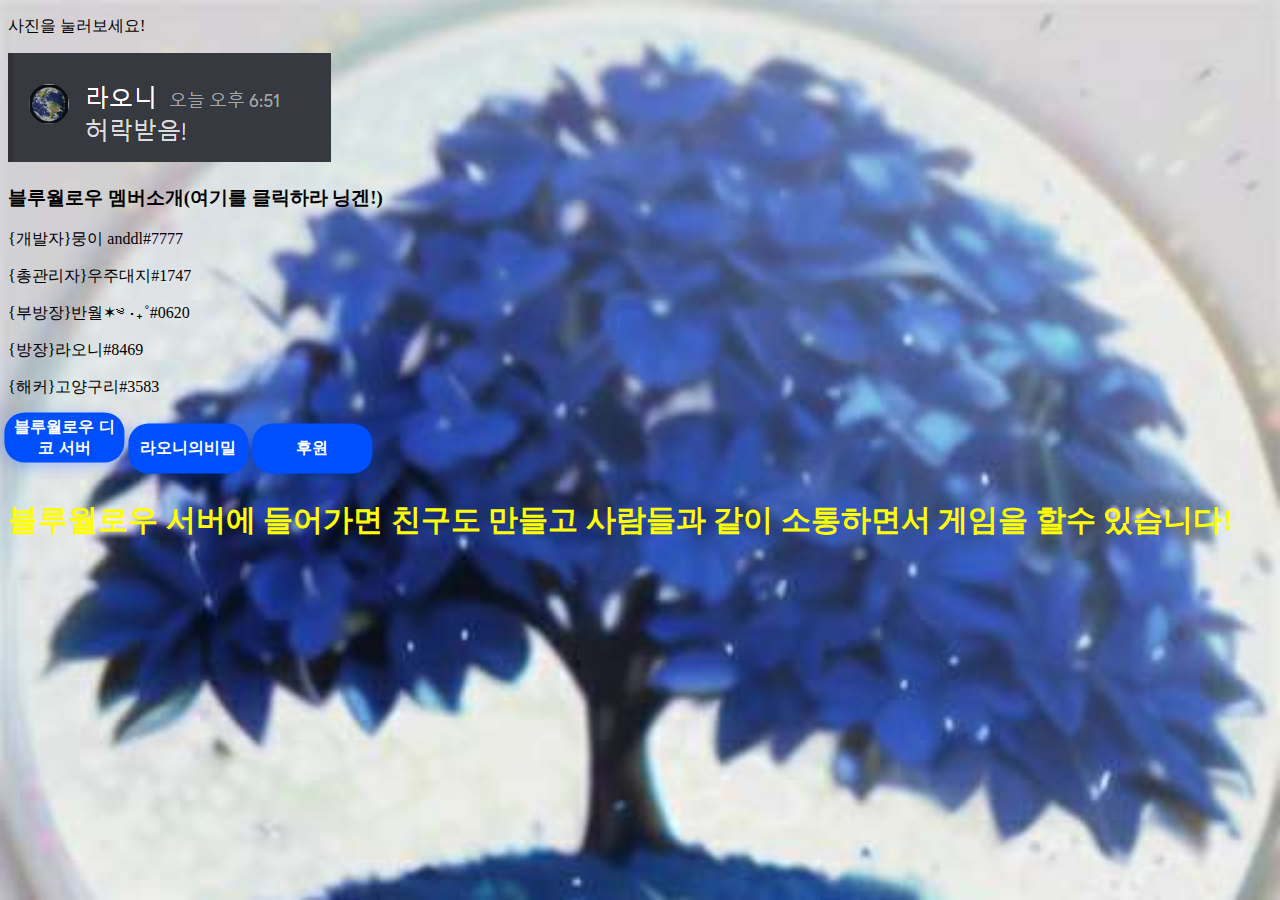
==== ryan/index.html @ fbcfaf65 "df" ====
<!DOCTYPE html>
<link rel="icon" href="A1073-0142.jpg">
<link rel="stylesheet" href="ryan.css">
<link rel="stylesheet" href="support.js">
    <title>블루월로우</title>
    <p>사진을 눌러보세요!</p>
    <img src="ryan.PNG" onclick="ryan()">
    <p>
        <h3 onclick="man()">블루월로우 멤버소개(여기를 클릭하라 닝겐!)</h3>
        <p>{개발자}뭉이 anddl#7777</p>
        <p>{총관리자}우주대지#1747</p>
        <p>{부방장}반월✶༄ ‧₊˚#0620</p>
        <p>{방장}라오니#8469</p>
        <p>{해커}고양구리#3583</p>
    </p>
    <script>
        function ryan(){
            alert("라오니 한테서 허락 받았음!!")
        }
        function man(){
            alert("블루윌로우 멤버를 더 보고 싶나? 그럼 블루월로우 디스코드 서버에 들어가라!!")
        }
    </script>
    <p>
        <a href="https://discord.gg/tHCEahH92p"><button>블루월로우 디코 서버</button></a> <a href="https://videoraonie.netlify.app/"><button>라오니의비밀</button></a> <a href="https://paypal.me/Fantboss" onclick="su()"><button>후원</button></a>
    </p>
    <h2>블루월로우 서버에 들어가면 친구도 만들고 사람들과 같이 소통하면서 게임을 할수 있습니다!</h2>
</html>
---- ryan/ryan.css ----
h1 {
    text-align: center;
    font-size: 120px;
}

h2 {
    color: yellow;
    font-size: 30px;
}

html {
    background-image: url('./IMG_2023_01_26_20_31_24.jpg');
    background-size: cover;
    background-repeat: no-repeat;
    height: 100vh;
}

button{
    width: 120px;
    height: 50px;
    background-color: #004fff;
    border: none;
    color: white;
    box-shadow: 0 4px 16px rgba(0, 79, 255, 0.3);
    font-size: 16px;
    font-weight: bold;
    border-radius: 20px;
    position: none;
    top:10%;
    left: 10%;
    transform: translate(-3%, -3%);
}
button:focus{
    outline: 0;
}

button:hover{
    background-color: rga(0,79,255,0.9);
    cursor: pointer;
    box-shadow: 0 2px 4px rgba(0,79,255,0.3);

}
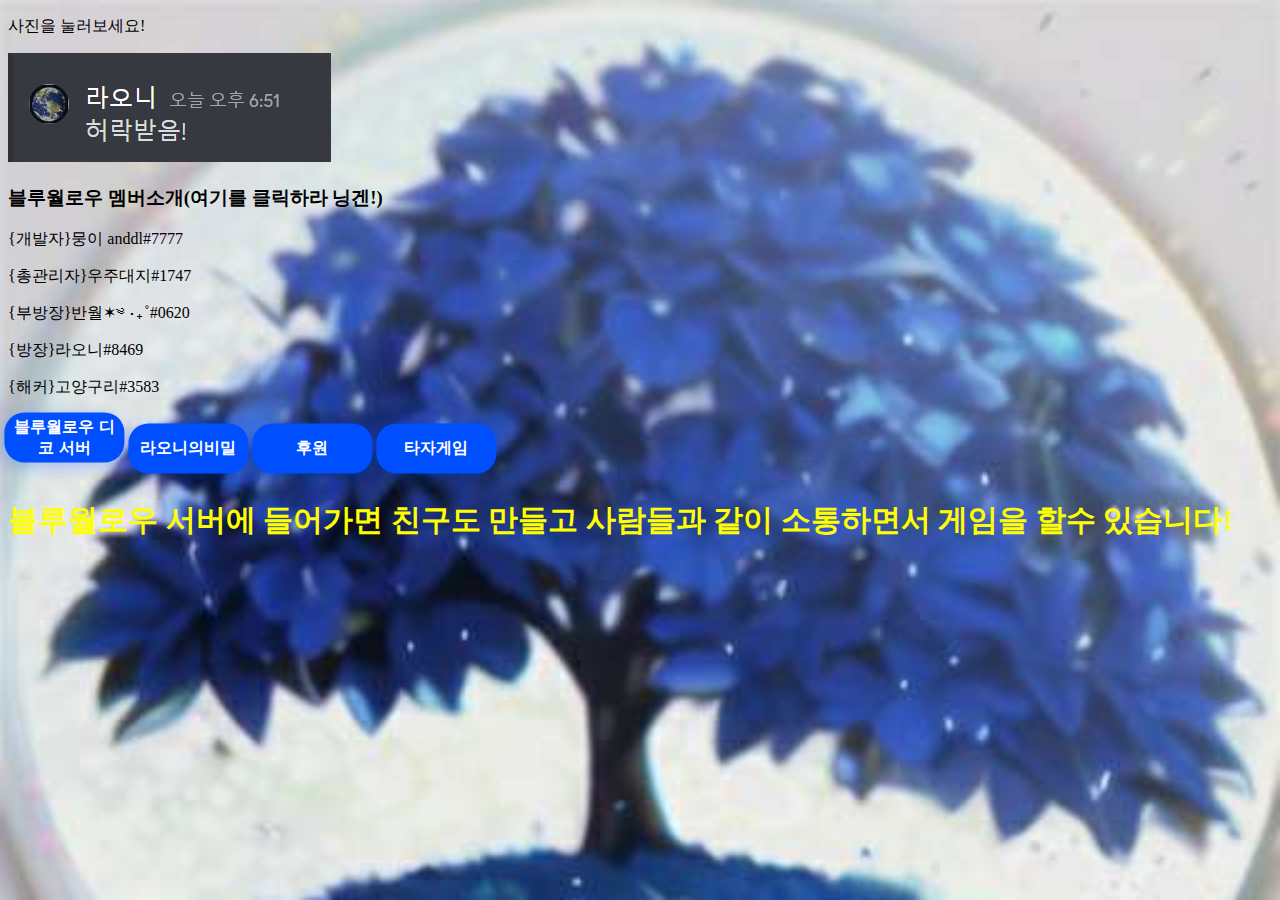
==== commit 3f9c88a0: "fdg" ====
--- a/ryan/index.html
+++ b/ryan/index.html
@@ -22,7 +22,7 @@
         }
     </script>
     <p>
-        <a href="https://discord.gg/tHCEahH92p"><button>블루월로우 디코 서버</button></a> <a href="https://videoraonie.netlify.app/"><button>라오니의비밀</button></a> <a href="https://paypal.me/Fantboss" onclick="su()"><button>후원</button></a>
+        <a href="https://discord.gg/tHCEahH92p"><button>블루월로우 디코 서버</button></a> <a href="https://videoraonie.netlify.app/"><button>라오니의비밀</button></a> <a href="https://paypal.me/Fantboss" onclick="su()"><button>후원</button></a> <a href="https://typing-game-start.netlify.app/"><button>타자게임</button></a>
     </p>
     <h2>블루월로우 서버에 들어가면 친구도 만들고 사람들과 같이 소통하면서 게임을 할수 있습니다!</h2>
 </html>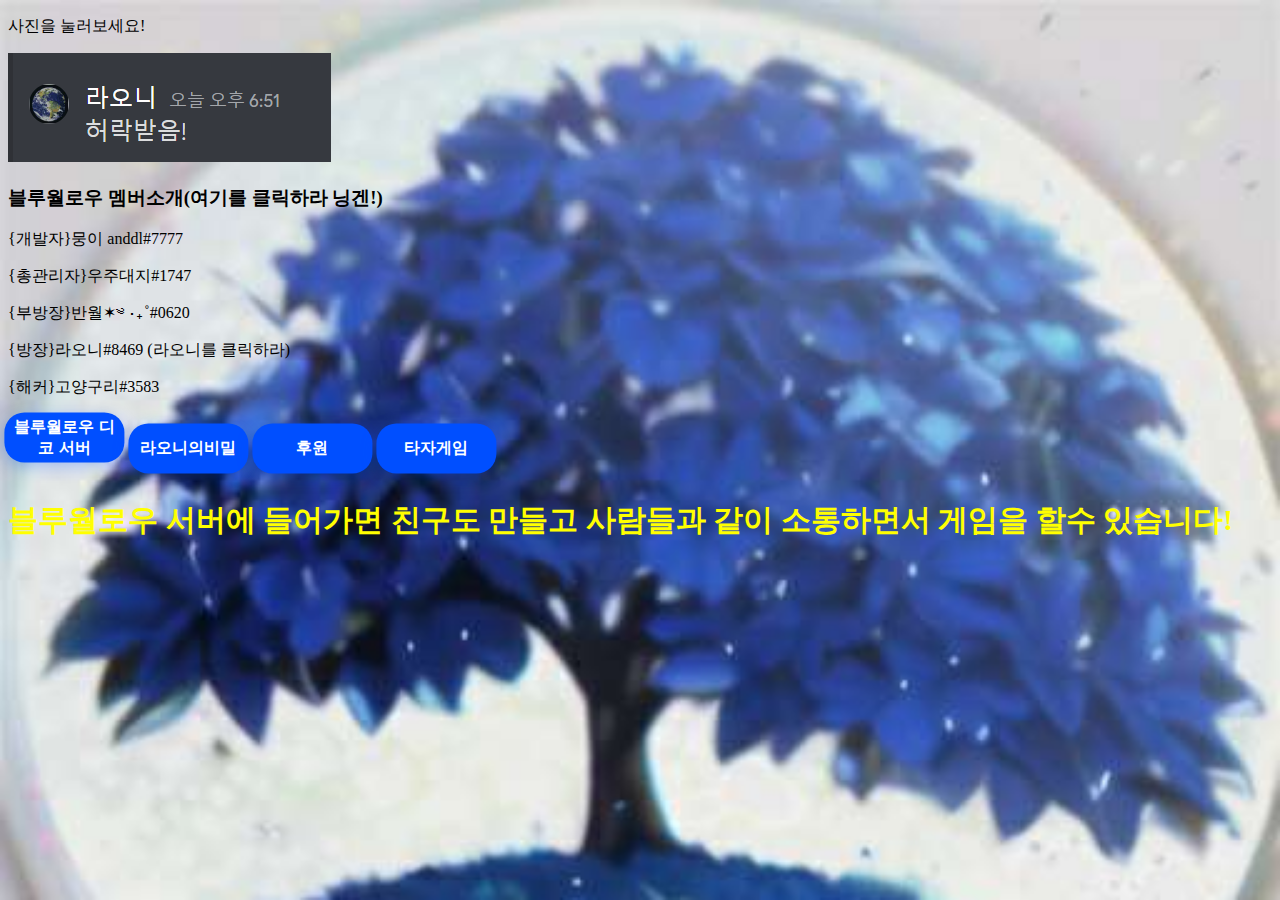
==== commit 6815e24e: "fdf" ====
--- a/ryan/index.html
+++ b/ryan/index.html
@@ -10,7 +10,7 @@
         <p>{개발자}뭉이 anddl#7777</p>
         <p>{총관리자}우주대지#1747</p>
         <p>{부방장}반월✶༄ ‧₊˚#0620</p>
-        <p>{방장}라오니#8469</p>
+        <p onclick="lol()">{방장}라오니#8469 (라오니를 클릭하라)</p>
         <p>{해커}고양구리#3583</p>
     </p>
     <script>
@@ -20,6 +20,9 @@
         function man(){
             alert("블루윌로우 멤버를 더 보고 싶나? 그럼 블루월로우 디스코드 서버에 들어가라!!")
         }
+        function lol(){
+            alert("라오니는 잘생겼다!")
+        }
     </script>
     <p>
         <a href="https://discord.gg/tHCEahH92p"><button>블루월로우 디코 서버</button></a> <a href="https://videoraonie.netlify.app/"><button>라오니의비밀</button></a> <a href="https://paypal.me/Fantboss" onclick="su()"><button>후원</button></a> <a href="https://typing-game-start.netlify.app/"><button>타자게임</button></a>
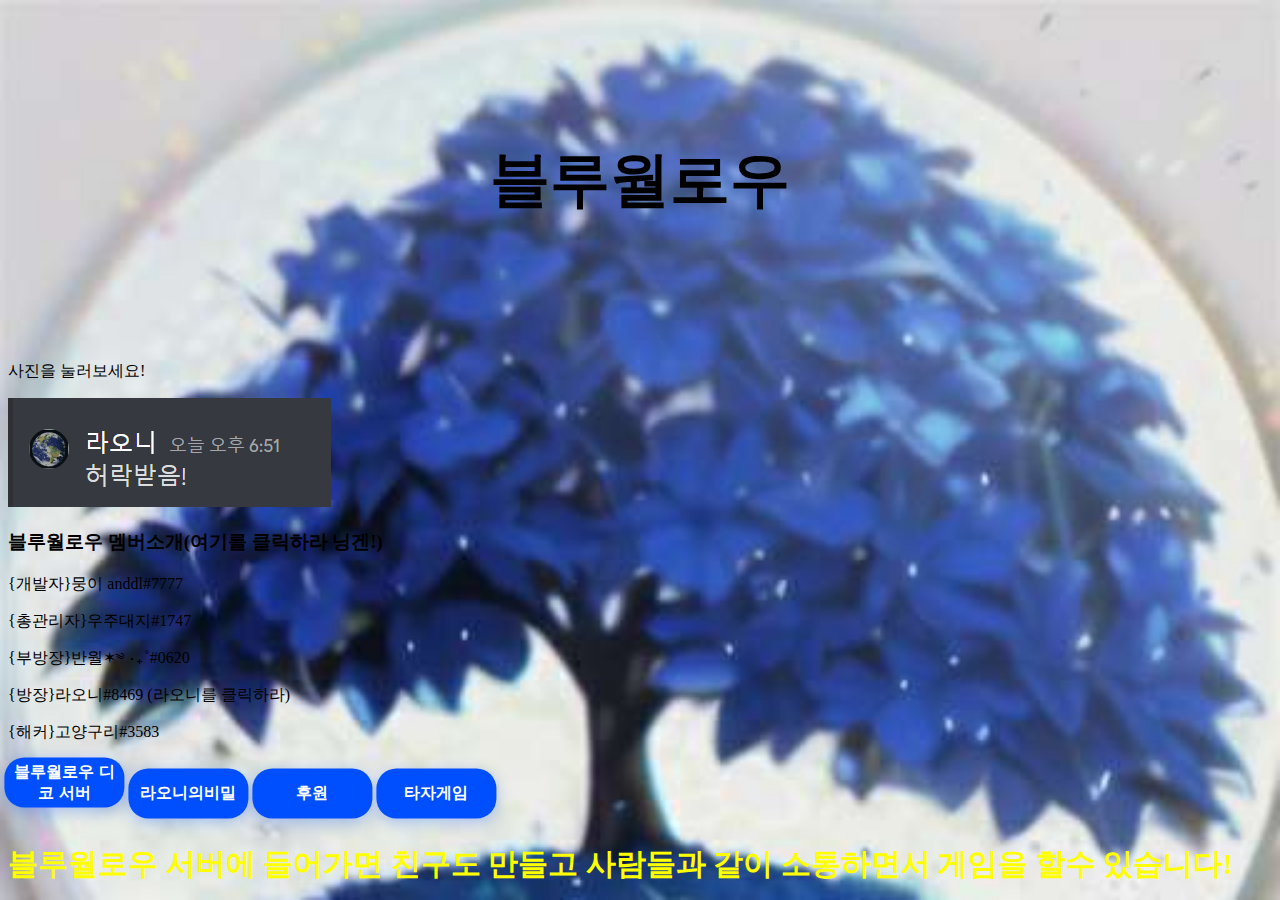
==== commit b768d631: "fdf" ====
--- a/ryan/index.html
+++ b/ryan/index.html
@@ -3,8 +3,9 @@
 <link rel="stylesheet" href="ryan.css">
 <link rel="stylesheet" href="support.js">
     <title>블루월로우</title>
+    <h6>블루월로우</h6>
     <p>사진을 눌러보세요!</p>
-    <img src="ryan.PNG" onclick="ryan()">
+        <img src="ryan.PNG"onclick="ryan()">
     <p>
         <h3 onclick="man()">블루월로우 멤버소개(여기를 클릭하라 닝겐!)</h3>
         <p>{개발자}뭉이 anddl#7777</p>
--- a/ryan/ryan.css
+++ b/ryan/ryan.css
@@ -41,4 +41,54 @@
 
 }
 
-
+h6{
+    text-align: center;
+    font-size: 60px;
+    animation: example 0.9s linear infinite;
+    position: 0 30em;
+}
+@keyframes example
+    from {color: red 0.05%,
+    blue 0.8%,
+green 0.10%,
+pink 0.30%,
+blueviolet 0.90%,
+slateblue 0.99%,
+blue 0.8%,
+green 0.10%,
+pink 0.30%,
+blueviolet 0.90%,
+slateblue 0.99%,
+blue 0.8%,
+green 0.10%,
+pink 0.30%,
+yellow 0.50%,
+pink 0.30%,
+blueviolet 0.90%,
+slateblue 0.99%,
+blue 0.8%,
+green 0.10%,
+pink 0.30%,
+yellow 0.50%,
+slateblue 0.99%,
+blue 0.8%,
+green 0.10%,
+pink 0.30%,
+darkolivegreen 0.50%,
+slateblue 0.99%,
+blue 0.8%,
+slateblue 0.99%,
+blue 0.8%,
+green 0.10%,
+pink 0.30%,
+green 0.10%,
+pink 0.30%,
+darkolivegreen 0.50%,
+slateblue 0.99%,
+blue 0.8%,
+green 0.10%,
+pink 0.30%,
+blueviolet 0.90%,
+slateblue 0.99%}
+    to {color:gold;}
+}
